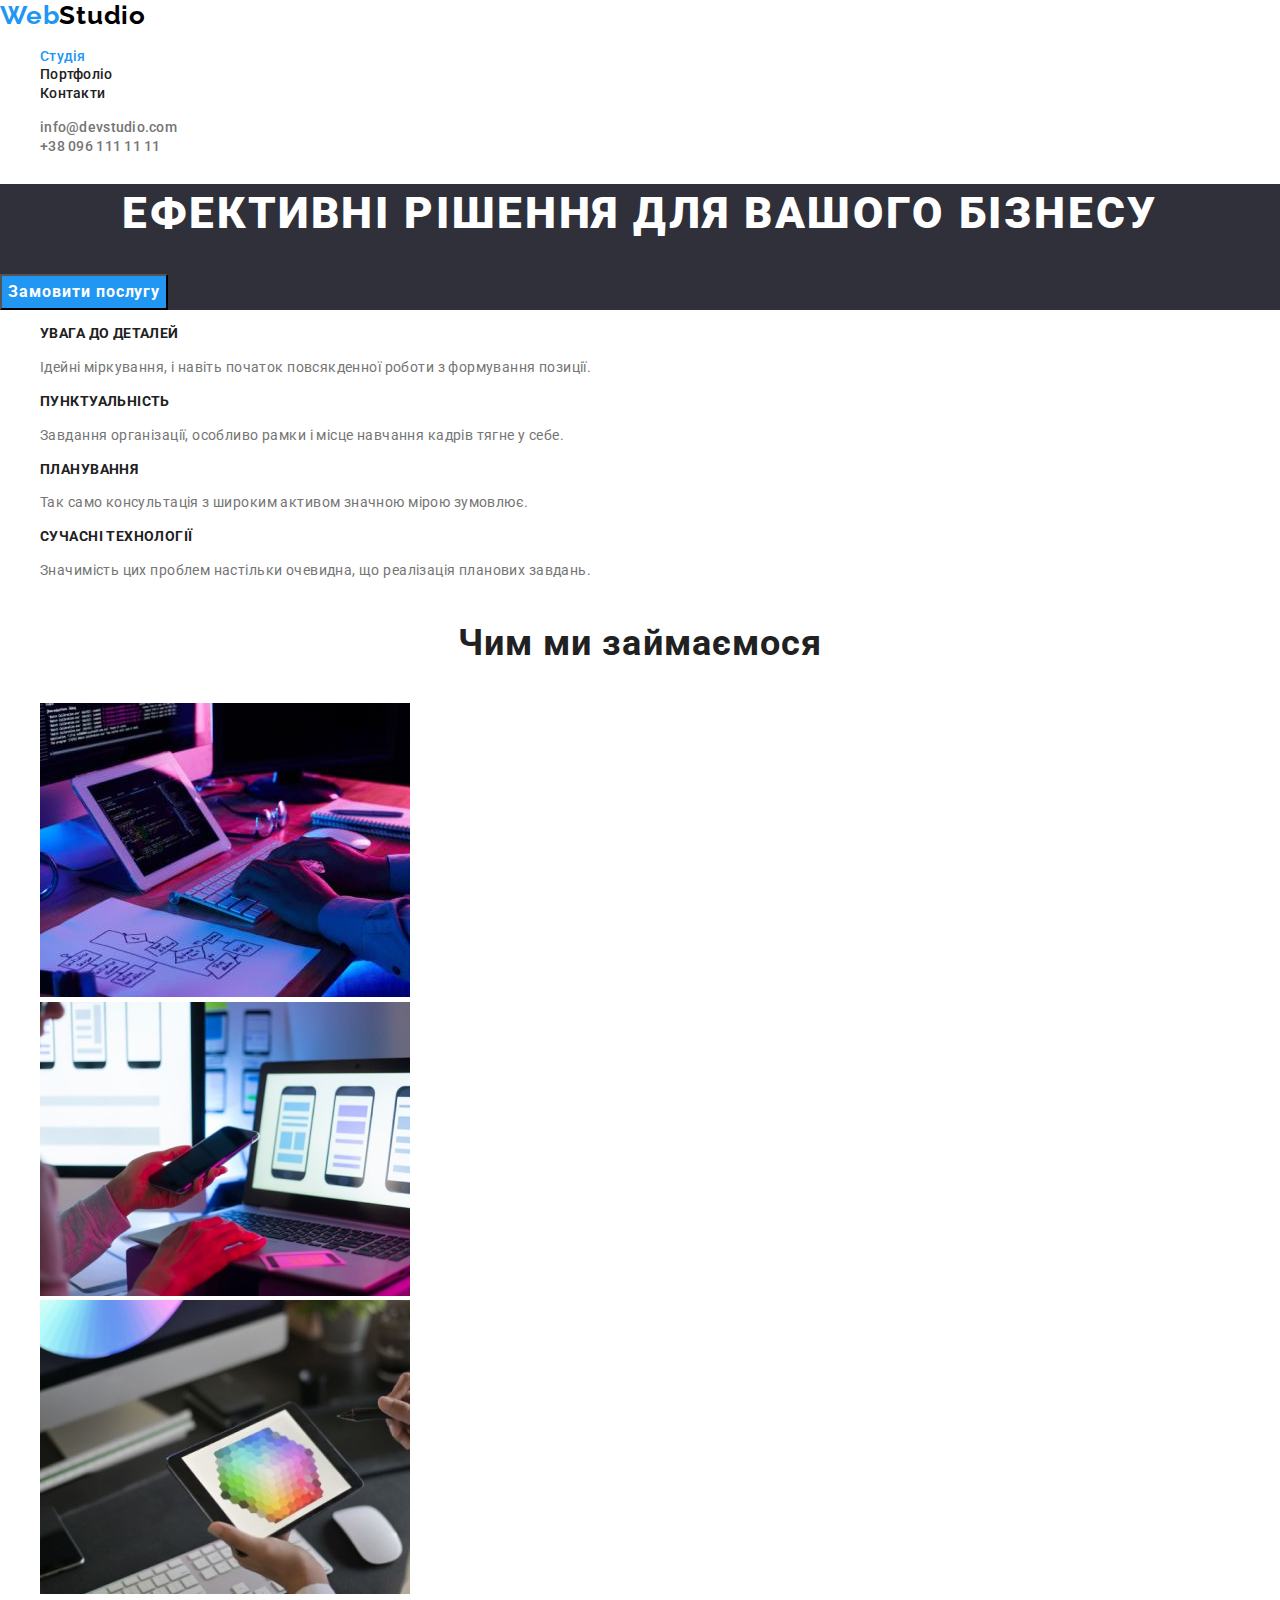
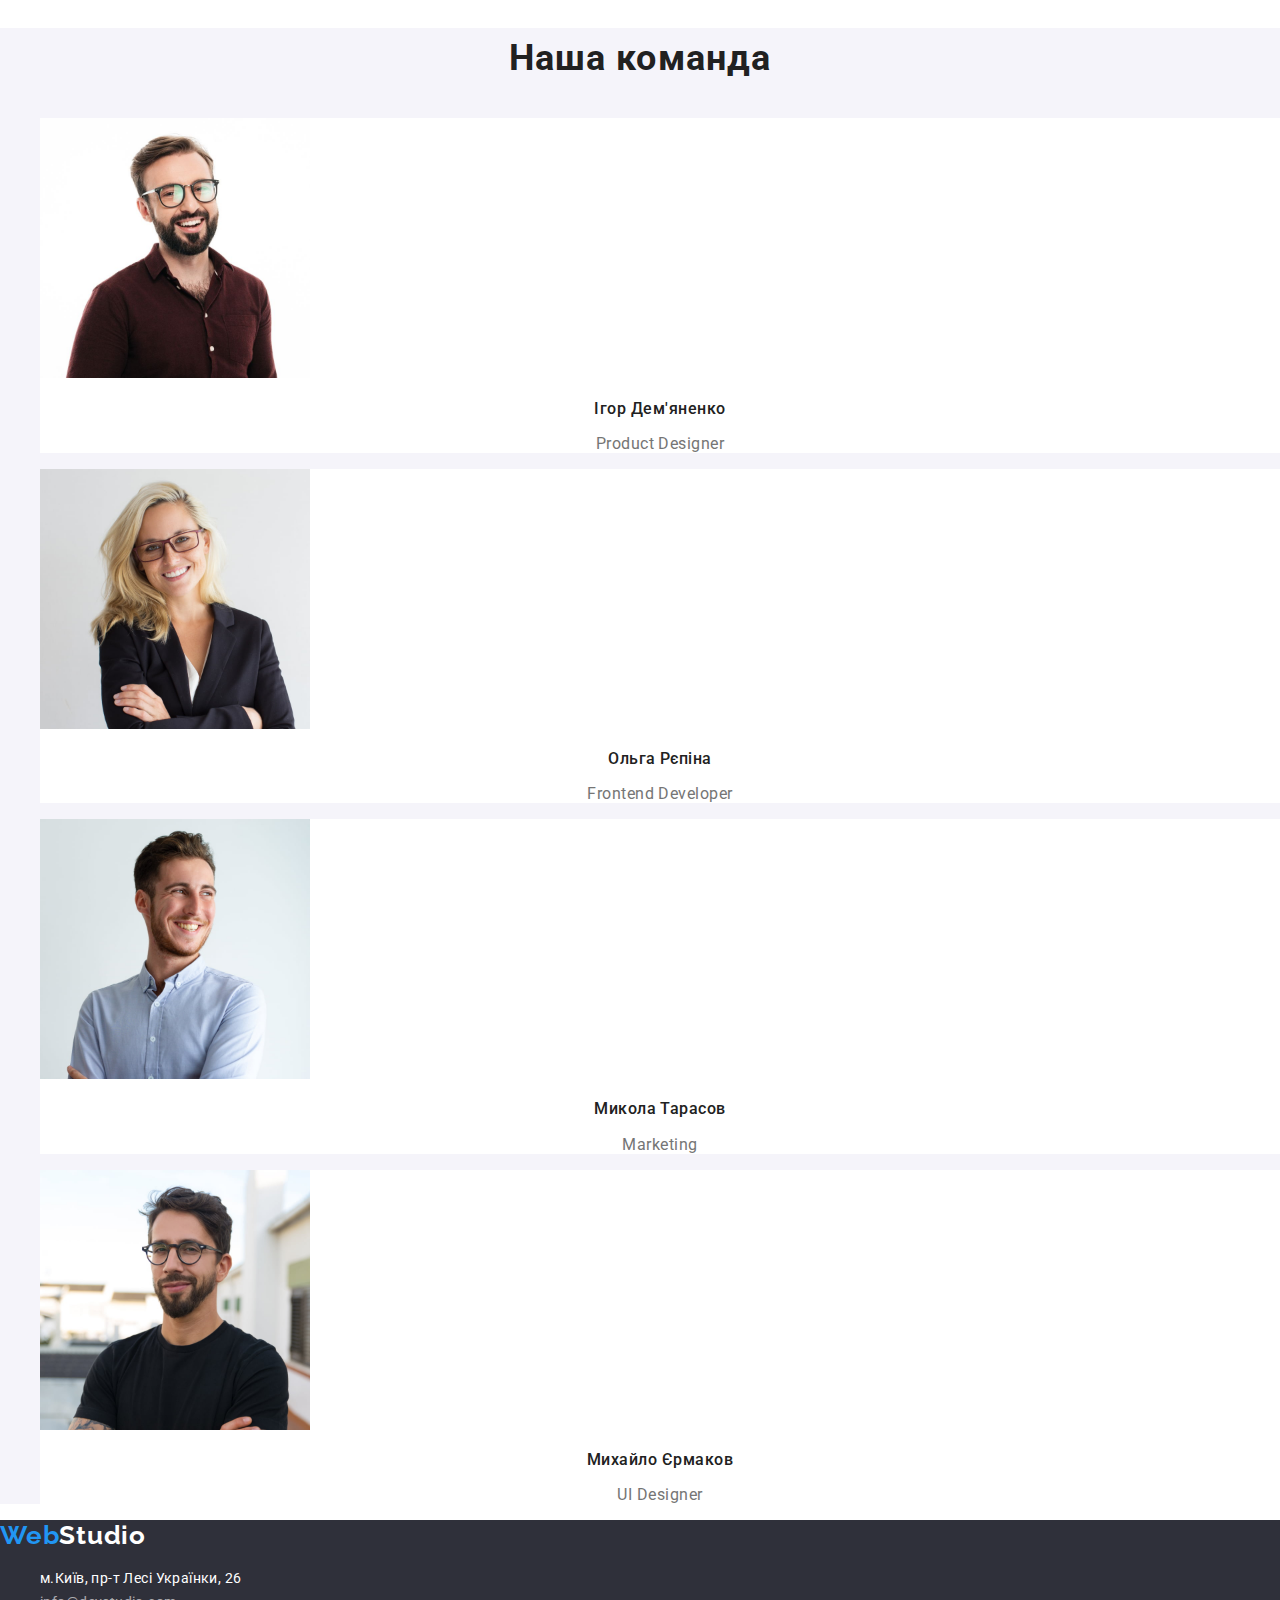
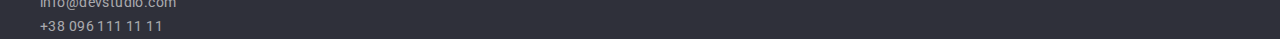
==== index.html @ 9ea1236a "Create site" ====
<!DOCTYPE html>
<html lang="ua">
<head>
    <meta charset="UTF-8">
    <meta http-equiv="X-UA-Compatible" content="IE=edge">
    <meta name="viewport" content="width=i, initial-scale=1.0">
    <title>WebStudio</title>
    <link rel="stylesheet" href="https://cdnjs.cloudflare.com/ajax/libs/modern-normalize/1.0.0/modern-normalize.min.css"/>
    <link rel="preconnect" href="https://fonts.googleapis.com">
    <link rel="preconnect" href="https://fonts.gstatic.com" crossorigin>
    <link href="https://fonts.googleapis.com/css2?family=Raleway:wght@700&family=Roboto:wght@400;500;700;900&display=swap" rel="stylesheet">
    <link rel="stylesheet" href="./css/styles.css">
</head>
<body>
<header>
    <nav>
     <a href="./index.html" class="logo"><span class="web">Web</span>Studio</a>
     <ul class="site-nav list">
      <li><a href="./index.html" class="link current">Студія</a></li>
      <li><a href="./portfolio.html" class="link">Портфоліо</a></li>
      <li><a href="" class="link">Контакти</a></li>
     </ul>
    </nav>
    <ul class="site-aut list">
     <li><a href="mailto:info@devstudio.com" class="link">info@devstudio.com</a></li>
     <li><a href="tel:+380961111111" class="link">+38 096 111 11 11</a></li>
    </ul>
</header>
<main>
<div>
    <section class="section-hero">
       <h1 class="hero">Ефективні рішення для вашого бізнесу</h1> 
       <button class="hero-btn" type="button">Замовити послугу</button>
    </section>
</div>
<section class="section">
    <ul class="list">
        <li>
            <h3 class="litle-title">УВАГА ДО ДЕТАЛЕЙ</h3>
            <p class="about">Ідейні міркування, і навіть початок повсякденної роботи з формування позиції.</p>
        </li>
        <li>
            <h3 class="litle-title">ПУНКТУАЛЬНІСТЬ</h3>
            <p class="about">Завдання організації, особливо рамки і місце навчання кадрів тягне у себе.</p>
        </li>
        <li>
            <h3 class="litle-title">ПЛАНУВАННЯ</h3>
            <p class="about">Так само консультація з широким активом значною мірою зумовлює.</p>
        </li>
        <li>
            <h3 class="litle-title">СУЧАСНІ ТЕХНОЛОГІЇ</h3>
            <p class="about">Значимість цих проблем настільки очевидна, що реалізація планових завдань.</p>
        </li>
    </ul>
</section>
<section class="section">
    <h2 class="section-title">Чим ми займаємося</h2>
    <ul class="list">
        <li><img src="./images/box1.jpg"
            alt="програмування"
            width="370"
            Height="294"></li>
        <li><img src="./images/box2.jpg"
            alt="додатки"
            width="370"
            Height="294"></li>
        <li><img src="./images/box3.jpg"
            alt="дизайн"
            width="370"
            Height="294"></li>
    </ul>
</section>
<section class="section-team">
    <h2 class="section-title">Наша команда</h2>
    <ul class="list">
        <li class="team-list">
            <img src="./images/img.jpg"
            alt="Ігор Дем'яненко"
            width="270"
            Height="260">
            <h3 class="name">Ігор Дем'яненко</h3>
            <p class="position">Product Designer</p>
        </li>
        <li class="team-list">
            <img src="./images/img1.jpg"
            alt="Ольга Рєпіна"
            width="270"
            Height="260">
            <h3 class="name">Ольга Рєпіна</h3>
            <p class="position">Frontend Developer</p>
        </li>
        <li class="team-list">
            <img src="./images/img2.jpg"
            alt="Микола Тарасов"
            width="270"
            Height="260">
            <h3 class="name">Микола Тарасов</h3>
            <p class="position">Marketing</p>
        </li>
        <li class="team-list">
            <img src="./images/img3.jpg"
            alt="Михайло Єрмаков"
            width="270"
            Height="260">
            <h3 class="name">Михайло Єрмаков</h3>
            <p class="position">UI Designer</p>
        </li>
    </ul>
</section>
</main>
<footer class="footer">
    <a href="./index.html" class="logo"><span class="web">Web</span>Studio</a>
    <address>
        <ul class="list address">
            <li>
                <a href="https://goo.gl/maps/SaU15wjeWkqxpZbNA" class="link map"> м.Київ, пр-т Лесі Українки, 26</a>
            </li>
            <li>
                <a href="mailto:info@devstudio.com" class="link">info@devstudio.com</a>
            </li>
            <li>
                <a href="tel:+380961111111" class="link">+38 096 111 11 11</a>
            </li>
        </ul>
    </address>
</footer>
</body>
</html>
---- css/styles.css ----
:root {
    --main-text: #757575;
    --text:#212121;
    --active:#2196F3;
    --footer:#2F303A;
}
body {
    font-family: 'roboto';
    color: var(--main-text);
}
.logo {
    font-family: 'Raleway';
    font-weight: 700;
    font-size: 26px;
    line-height: 1.19;
    letter-spacing: 0.03em;
    color: #000000;
    text-decoration: none;
    } 
    .site-nav .link {
    font-weight: 500;
    font-size: 14px;
    line-height: 1.14;
    letter-spacing: 0.02em;
    color: var(--text);
}
.site-nav .link:hover,
.site-nav .link:focus {
    color: var(--active);
}
.site-aut .link {
    font-weight: 500;
    font-size: 14px;
    line-height: 1.14;
    letter-spacing: 0.02em;
    color: var(--main-text);
}
.site-aut .link:hover,
.site-aut .link:focus {
    color: var(--active);
}
.list {
    list-style: none;}
.link {
    text-decoration: none;
}
.web, .list .current{
    color: var(--active);
}
/* main */
.hero {
    font-weight: 900;
    font-size: 44px;
    line-height: 1.36;
    text-align: center;
    letter-spacing: 0.06em;
    text-transform: uppercase;
    color: #FFFFFF;
}
.section-hero {
    background: var(--footer);
}
.hero-btn {
    font-weight: 700;
    font-size: 16px;
    line-height: 1.88;
    display: flex;
    align-items: center;
    text-align: center;
    letter-spacing: 0.06em;
    color: #ffffff; ;
    background-color: var(--active);
}
.btn, .hero-btn {cursor: pointer;}

.btn:hover,
.btn:focus, 
.hero-btn {
    color: #ffffff; ;
    background-color: var(--active);
}
.btn{
    font-family: 'Roboto';
    font-weight: 500;
    font-size: 16px;
    line-height: 1.62;
    text-align: center;
    letter-spacing: 0.03em;
    color: var(--text);
}    
.list .brand{
    font-weight: 700;
    font-size: 18px;
    line-height: 2;
    letter-spacing: 0.06em;
    color: var(--text);
}

.list .group {
    font-size: 16px;
    line-height:  1.88;
    letter-spacing: 0.03em;
}
.litle-title {
    font-size: 14px;
    line-height: 1.14;
    letter-spacing: 0.03em;
    text-transform: uppercase;
    color: var(--text);
}
.about {
    line-height: 1.71;
    font-size: 14px;
    letter-spacing: 0.03em;
}

.section-title {
    font-size: 36px;
    line-height: 1.67;
    text-align: center;
    letter-spacing: 0.03em;
    color: var(--text);
}
.name, .position {
    font-weight: 500;
    font-size: 16px;
    line-height: 1.19;
    text-align: center;
    letter-spacing: 0.03em;
}
.name {
    color: var(--text);
}
.position {
    font-weight: 400;
}
.section-team{
    background-color: #F5F4FA;
}
.team-list {
    background: #FFFFFF; 
}

.footer {
    background: var(--footer);
}

.footer .logo {
    color: #FFFFFF;
}

.footer .link {
    font-style: normal;
    font-weight: 400;
    font-size: 14px;
    line-height: 1.71;
    letter-spacing: 0.03em;
    color: rgba(255, 255, 255, 0.6)
}

.footer .map {
    color:#ffffff;
}
.footer .link:hover,
.footer .link:focus{color:var(--active);}

.none-title {
    display: none;
}
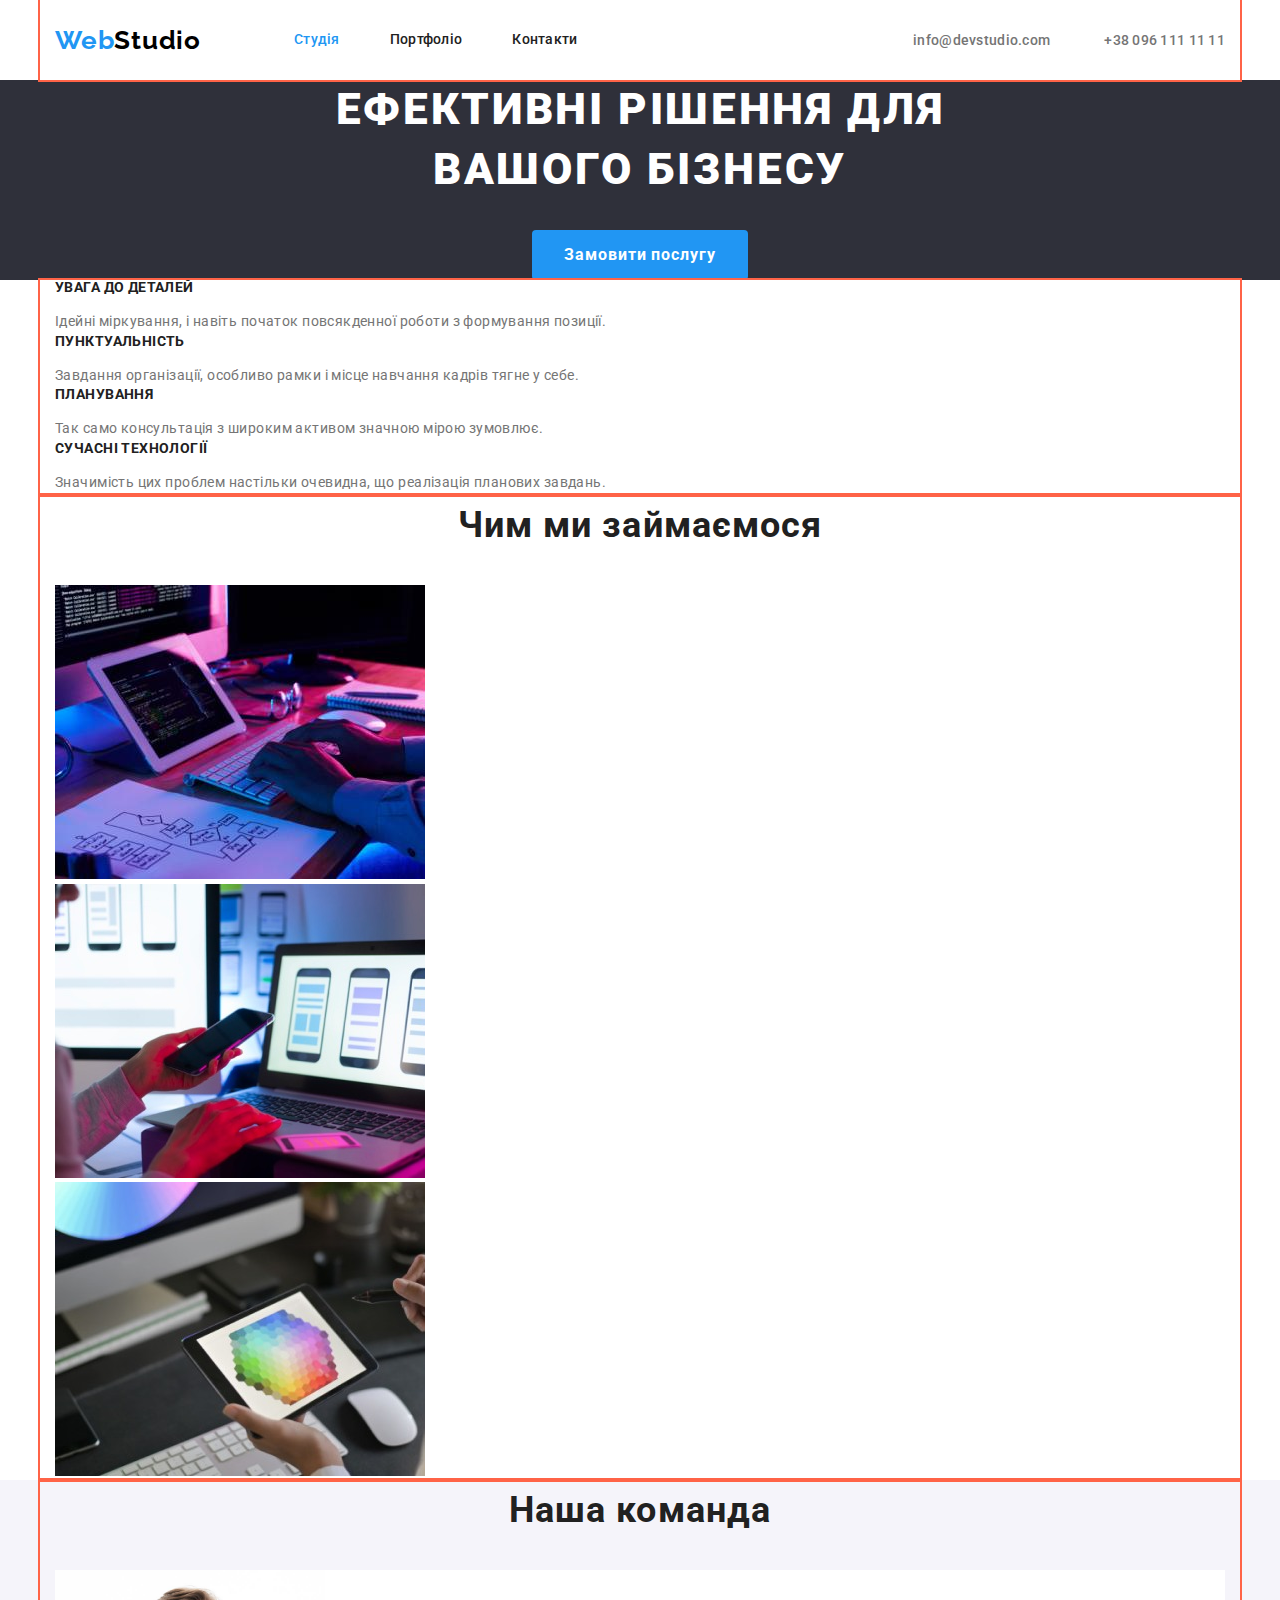
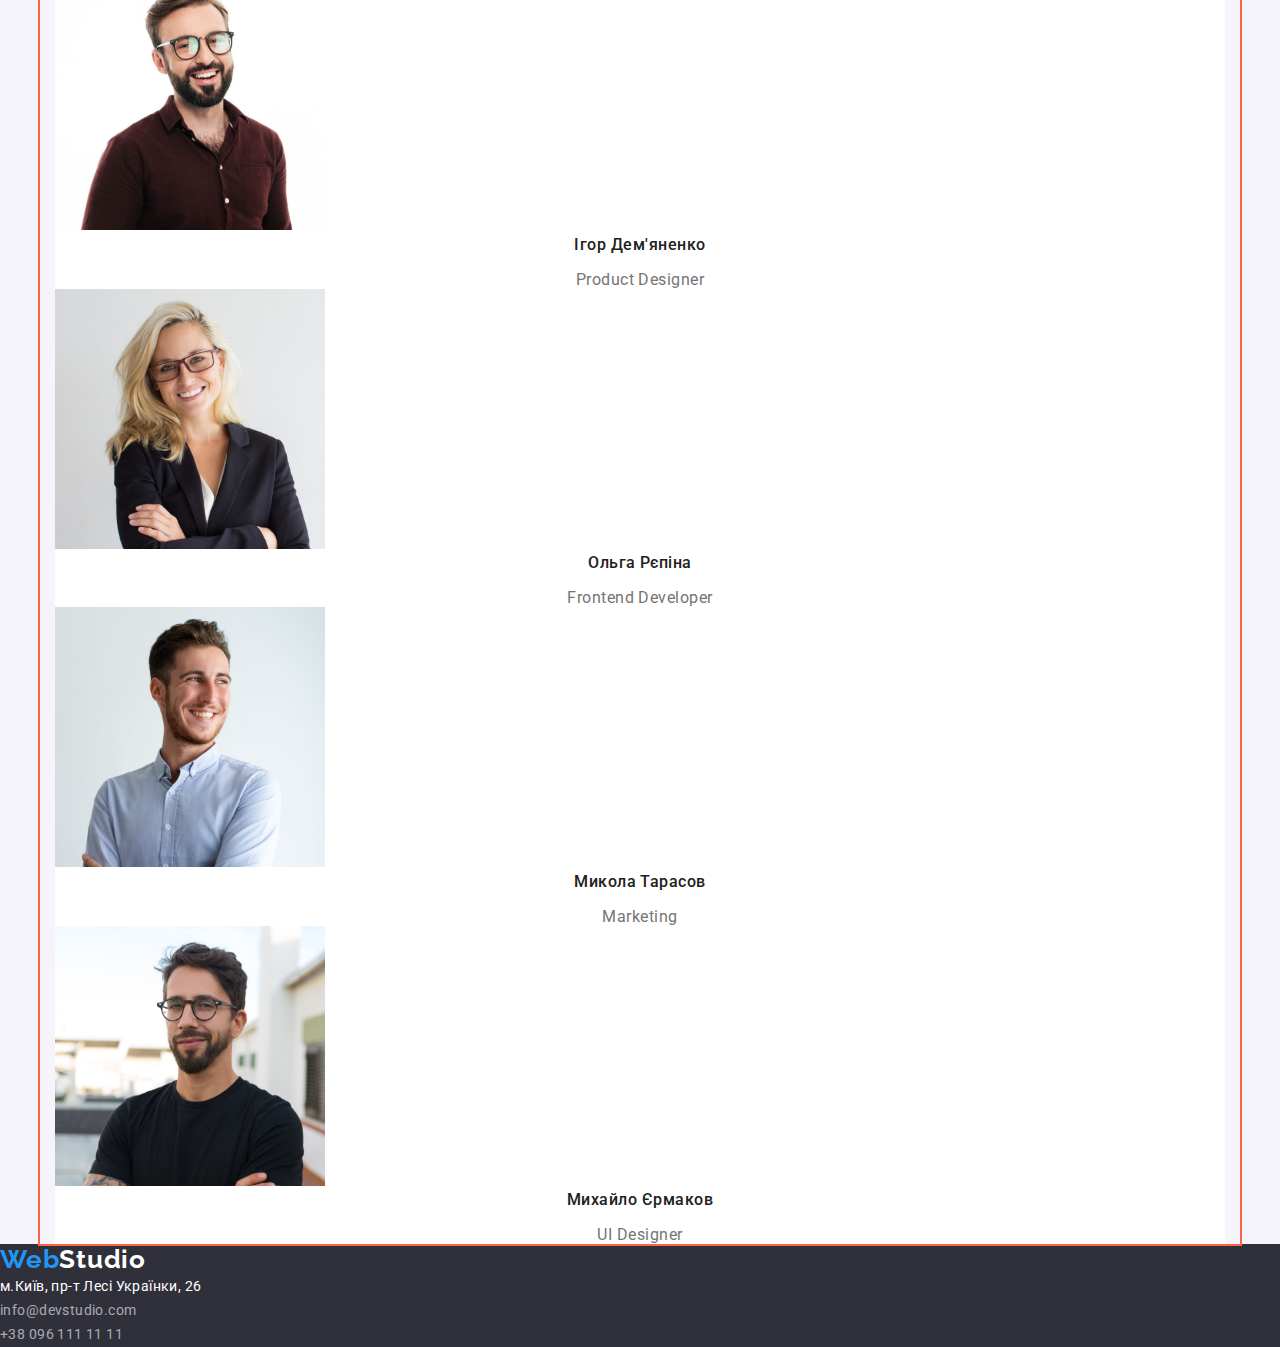
==== commit 9a3c75f9: "create position" ====
--- a/index.html
+++ b/index.html
@@ -13,27 +13,30 @@
 </head>
 <body>
 <header>
-    <nav>
+    <div class="container main-nav">
+    <nav class="nav">
      <a href="./index.html" class="logo"><span class="web">Web</span>Studio</a>
      <ul class="site-nav list">
-      <li><a href="./index.html" class="link current">Студія</a></li>
-      <li><a href="./portfolio.html" class="link">Портфоліо</a></li>
-      <li><a href="" class="link">Контакти</a></li>
+      <li class="item"><a href="./index.html" class="link current">Студія</a></li>
+      <li class="item"><a href="./portfolio.html" class="link">Портфоліо</a></li>
+      <li class="item"><a href="" class="link">Контакти</a></li>
      </ul>
     </nav>
-    <ul class="site-aut list">
-     <li><a href="mailto:info@devstudio.com" class="link">info@devstudio.com</a></li>
-     <li><a href="tel:+380961111111" class="link">+38 096 111 11 11</a></li>
-    </ul>
+    <div class="site-aut list">
+     <a href="mailto:info@devstudio.com" class="link left">info@devstudio.com</a>
+     <a href="tel:+380961111111" class="link">+38 096 111 11 11</a>
+    </div>
+    </div> 
 </header>
 <main>
 <div>
     <section class="section-hero">
-       <h1 class="hero">Ефективні рішення для вашого бізнесу</h1> 
+       <h1 class="hero">Ефективні рішення для <br> вашого бізнесу</h1> 
        <button class="hero-btn" type="button">Замовити послугу</button>
     </section>
 </div>
 <section class="section">
+    <div class="container">
     <ul class="list">
         <li>
             <h3 class="litle-title">УВАГА ДО ДЕТАЛЕЙ</h3>
@@ -52,8 +55,10 @@
             <p class="about">Значимість цих проблем настільки очевидна, що реалізація планових завдань.</p>
         </li>
     </ul>
+</div>
 </section>
-<section class="section">
+<section class="section"> 
+    <div class="container">
     <h2 class="section-title">Чим ми займаємося</h2>
     <ul class="list">
         <li><img src="./images/box1.jpg"
@@ -69,8 +74,10 @@
             width="370"
             Height="294"></li>
     </ul>
+</div>
 </section>
-<section class="section-team">
+<section class="section-team"> 
+    <div class="container">
     <h2 class="section-title">Наша команда</h2>
     <ul class="list">
         <li class="team-list">
@@ -106,6 +113,7 @@
             <p class="position">UI Designer</p>
         </li>
     </ul>
+</div>
 </section>
 </main>
 <footer class="footer">
--- a/css/styles.css
+++ b/css/styles.css
@@ -8,6 +8,33 @@
     font-family: 'roboto';
     color: var(--main-text);
 }
+h1, h2, h3, h4, h5, h6 {
+    margin-top: 0;
+}
+
+ul{
+    list-style: none;
+    padding: 0;
+    margin: 0;
+}
+
+p{
+    margin: 0;
+}
+.container{
+    margin-left: auto;
+    margin-right: auto;
+    width: 1200px;
+    padding-left: 15px;
+    padding-right: 15px;
+    outline: 2px solid tomato; 
+}
+
+.main-nav{
+    display: flex;
+    align-items: center;
+}
+
 .logo {
     font-family: 'Raleway';
     font-weight: 700;
@@ -16,13 +43,36 @@
     letter-spacing: 0.03em;
     color: #000000;
     text-decoration: none;
+    align-items: center;
+    margin-right: 93px;
     } 
-    .site-nav .link {
+.site-nav .link {
     font-weight: 500;
     font-size: 14px;
     line-height: 1.14;
     letter-spacing: 0.02em;
     color: var(--text);
+}
+
+/* nav */
+.site-nav {
+    display: flex;
+    margin-bottom: 0;
+    padding-left: 0;
+}
+.container .nav {
+    display: flex;
+    align-items: center;
+}
+
+.site-nav .link {
+    display: block;
+    padding-top: 32px;
+    padding-bottom: 32px;
+    margin-bottom: o;
+}
+.site-nav .item:not(:last-child) {
+    margin-right: 50px;
 }
 .site-nav .link:hover,
 .site-nav .link:focus {
@@ -35,11 +85,15 @@
     letter-spacing: 0.02em;
     color: var(--main-text);
 }
+.site-aut {
+    margin-left: auto;
+}
 .site-aut .link:hover,
 .site-aut .link:focus {
     color: var(--active);
 }
 .list {
+    margin-top: 0;
     list-style: none;}
 .link {
     text-decoration: none;
@@ -47,6 +101,11 @@
 .web, .list .current{
     color: var(--active);
 }
+
+.site-aut .link:not(:last-child) {
+    margin-right: 50px;
+}
+
 /* main */
 .hero {
     font-weight: 900;
@@ -61,6 +120,14 @@
     background: var(--footer);
 }
 .hero-btn {
+    margin-top: 30px;
+    margin-left: auto;
+    margin-right: auto;
+    padding: 10px 32px;
+    border: var(--active);
+    border-radius: 4px;
+
+
     font-weight: 700;
     font-size: 16px;
     line-height: 1.88;
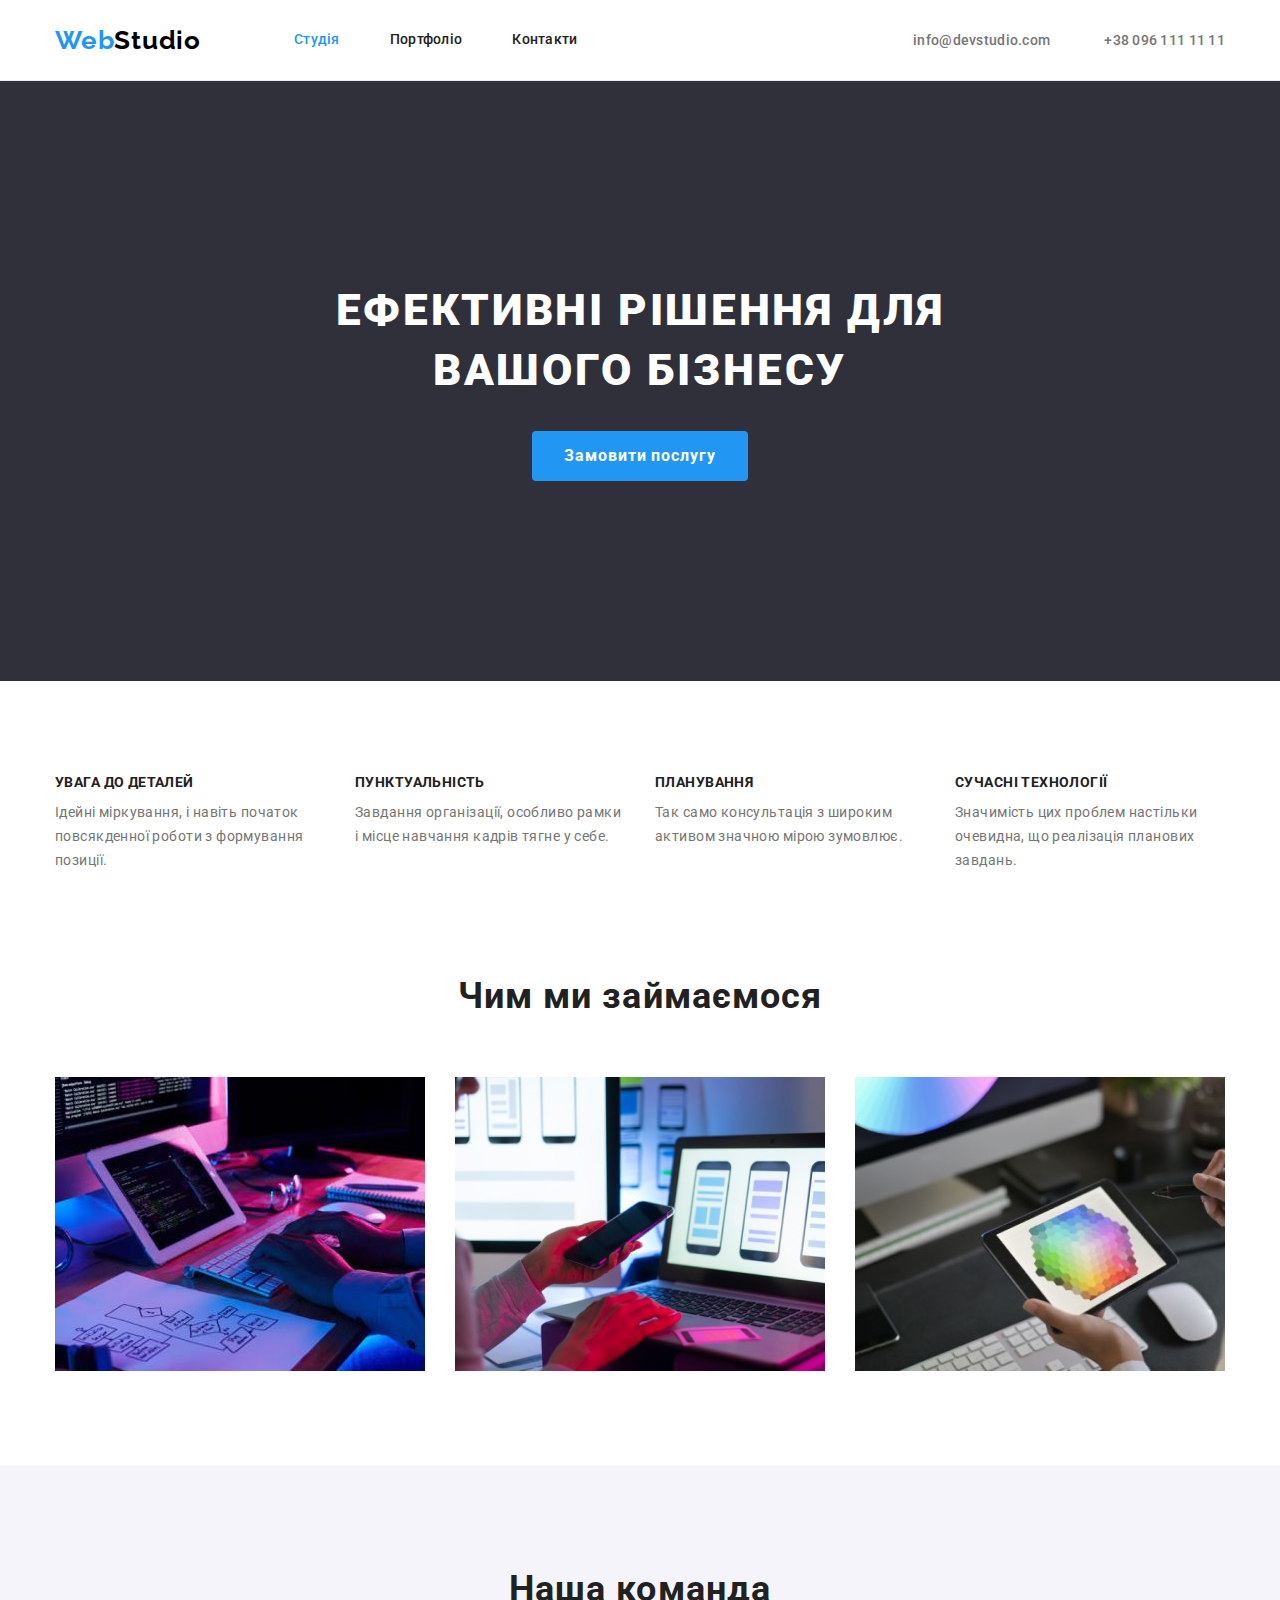
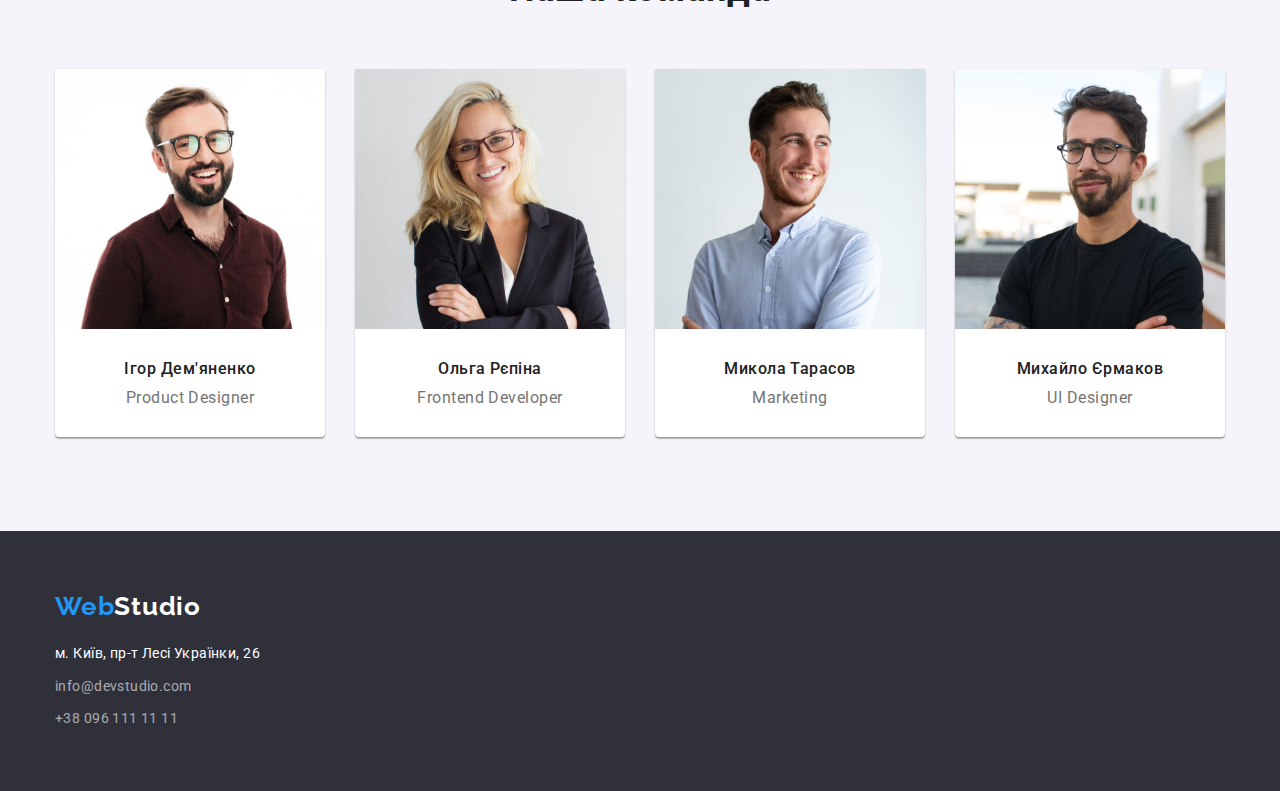
==== commit 7ec00e73: "create site" ====
--- a/index.html
+++ b/index.html
@@ -12,7 +12,7 @@
     <link rel="stylesheet" href="./css/styles.css">
 </head>
 <body>
-<header>
+<header class="header">
     <div class="container main-nav">
     <nav class="nav">
      <a href="./index.html" class="logo"><span class="web">Web</span>Studio</a>
@@ -35,22 +35,22 @@
        <button class="hero-btn" type="button">Замовити послугу</button>
     </section>
 </div>
-<section class="section">
+<section class="advantages section">
     <div class="container">
-    <ul class="list">
-        <li>
+    <ul class="list about">
+        <li class="list-advantages">
             <h3 class="litle-title">УВАГА ДО ДЕТАЛЕЙ</h3>
             <p class="about">Ідейні міркування, і навіть початок повсякденної роботи з формування позиції.</p>
         </li>
-        <li>
+        <li class="list-advantages">
             <h3 class="litle-title">ПУНКТУАЛЬНІСТЬ</h3>
             <p class="about">Завдання організації, особливо рамки і місце навчання кадрів тягне у себе.</p>
         </li>
-        <li>
+        <li class="list-advantages">
             <h3 class="litle-title">ПЛАНУВАННЯ</h3>
             <p class="about">Так само консультація з широким активом значною мірою зумовлює.</p>
         </li>
-        <li>
+        <li class="list-advantages">
             <h3 class="litle-title">СУЧАСНІ ТЕХНОЛОГІЇ</h3>
             <p class="about">Значимість цих проблем настільки очевидна, що реалізація планових завдань.</p>
         </li>
@@ -60,16 +60,16 @@
 <section class="section"> 
     <div class="container">
     <h2 class="section-title">Чим ми займаємося</h2>
-    <ul class="list">
-        <li><img src="./images/box1.jpg"
+    <ul class="list subcject">
+        <li class="item-subcject"><img src="./images/box1.jpg"
             alt="програмування"
             width="370"
             Height="294"></li>
-        <li><img src="./images/box2.jpg"
+        <li class="item-subcject"><img src="./images/box2.jpg"
             alt="додатки"
             width="370"
             Height="294"></li>
-        <li><img src="./images/box3.jpg"
+        <li class="item-subcject"><img src="./images/box3.jpg"
             alt="дизайн"
             width="370"
             Height="294"></li>
@@ -79,58 +79,68 @@
 <section class="section-team"> 
     <div class="container">
     <h2 class="section-title">Наша команда</h2>
-    <ul class="list">
+    <ul class="list team">
         <li class="team-list">
             <img src="./images/img.jpg"
             alt="Ігор Дем'яненко"
             width="270"
             Height="260">
+            <div class="team-container">
             <h3 class="name">Ігор Дем'яненко</h3>
             <p class="position">Product Designer</p>
+            </div>
         </li>
         <li class="team-list">
             <img src="./images/img1.jpg"
             alt="Ольга Рєпіна"
             width="270"
             Height="260">
+            <div class="team-container">
             <h3 class="name">Ольга Рєпіна</h3>
             <p class="position">Frontend Developer</p>
+            </div>        
         </li>
         <li class="team-list">
             <img src="./images/img2.jpg"
             alt="Микола Тарасов"
             width="270"
             Height="260">
+            <div class="team-container">
             <h3 class="name">Микола Тарасов</h3>
             <p class="position">Marketing</p>
+            </div>
         </li>
         <li class="team-list">
             <img src="./images/img3.jpg"
             alt="Михайло Єрмаков"
             width="270"
             Height="260">
+            <div class="team-container">
             <h3 class="name">Михайло Єрмаков</h3>
             <p class="position">UI Designer</p>
+            </div>
         </li>
     </ul>
 </div>
 </section>
 </main>
 <footer class="footer">
-    <a href="./index.html" class="logo"><span class="web">Web</span>Studio</a>
+    <div class="container-footer ">
+    <a href="./index.html" class="logo footer-logo"><span class="web">Web</span>Studio</a>
     <address>
         <ul class="list address">
-            <li>
-                <a href="https://goo.gl/maps/SaU15wjeWkqxpZbNA" class="link map"> м.Київ, пр-т Лесі Українки, 26</a>
+            <li class="link-footer">
+                <a href="https://goo.gl/maps/SaU15wjeWkqxpZbNA" class="link map"> м. Київ, пр-т Лесі Українки, 26</a>
             </li>
-            <li>
+            <li class="link-footer">
                 <a href="mailto:info@devstudio.com" class="link">info@devstudio.com</a>
             </li>
-            <li>
+            <li class="link-footer">
                 <a href="tel:+380961111111" class="link">+38 096 111 11 11</a>
             </li>
         </ul>
     </address>
+</div>
 </footer>
 </body>
 </html>--- a/css/styles.css
+++ b/css/styles.css
@@ -7,11 +7,15 @@
 body {
     font-family: 'roboto';
     color: var(--main-text);
+    margin: 0px;
 }
 h1, h2, h3, h4, h5, h6 {
-    margin-top: 0;
-}
-
+    margin: 0px;
+}
+.section, .section-team {
+    padding-top: 94px;
+    padding-bottom: 94px;
+}
 ul{
     list-style: none;
     padding: 0;
@@ -27,9 +31,10 @@
     width: 1200px;
     padding-left: 15px;
     padding-right: 15px;
-    outline: 2px solid tomato; 
-}
-
+}
+.header {
+    border-bottom: 1px solid #ECECEC;
+}
 .main-nav{
     display: flex;
     align-items: center;
@@ -108,6 +113,8 @@
 
 /* main */
 .hero {
+    margin-left: auto;
+    margin-right: auto;
     font-weight: 900;
     font-size: 44px;
     line-height: 1.36;
@@ -118,6 +125,8 @@
 }
 .section-hero {
     background: var(--footer);
+    padding-bottom: 200px;
+    padding-top: 200px;
 }
 .hero-btn {
     margin-top: 30px;
@@ -146,15 +155,29 @@
     color: #ffffff; ;
     background-color: var(--active);
 }
-.btn{
-    font-family: 'Roboto';
-    font-weight: 500;
-    font-size: 16px;
-    line-height: 1.62;
-    text-align: center;
-    letter-spacing: 0.03em;
-    color: var(--text);
-}    
+/* .list {
+    display: flex;
+    flex-wrap: wrap;
+    gap: 30px;
+} */
+.about {
+    display: flex;
+}
+.advantages {
+    padding-bottom: 0;
+}
+.list-advantages:last-child {
+    margin-right: 0;
+}
+.subcject {
+    display: flex;
+}
+.item-subcject{
+    margin-right: 30px;
+}
+.item-subcject:last-child {
+    margin-right: 0;
+}
 .list .brand{
     font-weight: 700;
     font-size: 18px;
@@ -162,7 +185,10 @@
     letter-spacing: 0.06em;
     color: var(--text);
 }
-
+.list-advantages {
+max-width: 270px;
+margin-right: 30px;
+}
 .list .group {
     font-size: 16px;
     line-height:  1.88;
@@ -174,6 +200,7 @@
     letter-spacing: 0.03em;
     text-transform: uppercase;
     color: var(--text);
+    margin-bottom: 10px;
 }
 .about {
     line-height: 1.71;
@@ -182,11 +209,38 @@
 }
 
 .section-title {
+    margin-bottom: 50px;
     font-size: 36px;
     line-height: 1.67;
     text-align: center;
     letter-spacing: 0.03em;
     color: var(--text);
+}
+.team-container {
+    
+}
+
+.team-list {
+    width: 270px;
+    height: 368px;
+    margin-right: 30px;
+    box-shadow: 0px 1px 3px rgba(0, 0, 0, 0.12), 0px 1px 1px rgba(0, 0, 0, 0.14), 0px 2px 1px rgba(0, 0, 0, 0.2);
+    border-radius: 0px 0px 4px 4px;
+}
+.team-list:last-child {
+    margin-right: 0;
+}
+.team {
+    display: flex;
+}
+.team-container {
+    margin-right: auto;
+    margin-left: auto;
+    margin-top: 30px;
+    margin-bottom: 30px;
+}
+.name {
+    margin-bottom: 10px;
 }
 .name, .position {
     font-weight: 500;
@@ -231,6 +285,71 @@
 .footer .link:hover,
 .footer .link:focus{color:var(--active);}
 
+.container-footer{
+    margin-left: auto;
+    margin-right: auto;
+    width: 1200px;
+    padding-left: 15px;
+    padding-right: 15px;
+    padding-top: 60px;
+    padding-bottom: 60px;
+}
+.link-footer {
+    margin-bottom: 9px;
+}
+.link-footer:last-child {
+    margin-bottom: 0;
+}
+.footer-logo {
+    display: inline-block;
+    margin-bottom: 20px;
+}
 .none-title {
     display: none;
 }
+
+/* portfolio */
+.filters {
+    display: flex;
+    align-items: center;
+    margin-right: auto;
+    margin-left: auto;
+    justify-content: center;
+    padding-bottom: 50px;
+}
+/* .btn-filters{
+   margin-right: 30px;
+} */
+.filters .btn-filters:not(:last-child) {
+    margin-right: 8px;
+}
+.btn{
+    align-items: center;
+    padding: 6px 22px;
+    border: var(--active);
+    border-radius: 4px;
+    
+    font-family: 'Roboto';
+    font-weight: 500;
+    font-size: 16px;
+    line-height: 1.62;
+    text-align: center;
+    letter-spacing: 0.03em;
+    color: var(--text);
+}  
+.category {
+    display: flex;
+    flex-wrap: wrap;
+    gap: 30px;
+}
+.item-category {
+    padding: 20px 24px;
+    border-bottom: 1px solid #eeeeee;
+}
+img {
+    display: block;
+}
+
+.brand {
+    margin-bottom: 4px;
+}